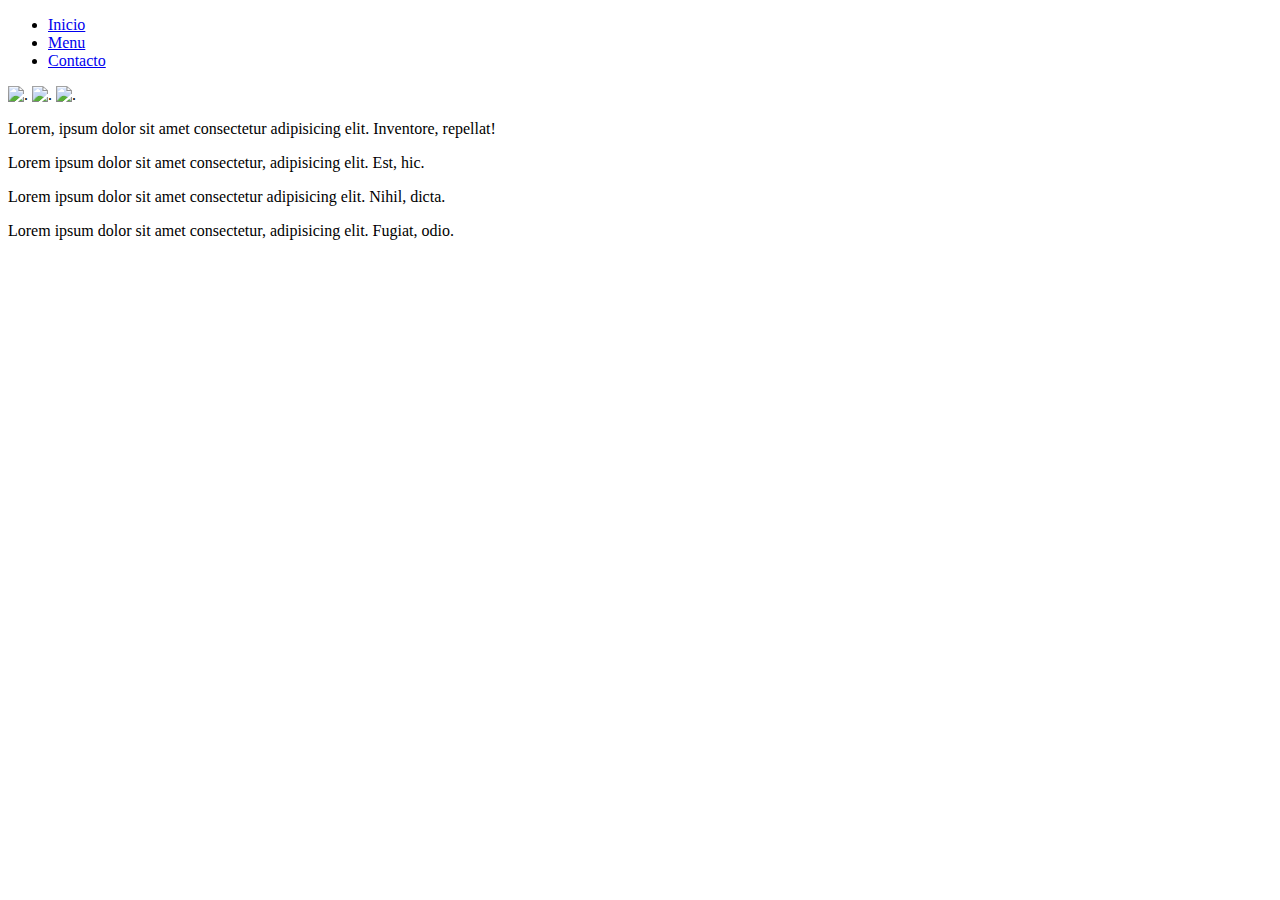
==== paginas/contacto.html @ 5c867b6e "segunda version" ====
<!DOCTYPE html>
<html lang="es">

<head>
    <meta charset="UTF-8">
    <meta name="viewport" content="width=device-width, initial-scale=1.0">
    <!--Boostrap + CSS-->
    <link rel="stylesheet" href="https://cdn.jsdelivr.net/npm/bootstrap@4.6.2/dist/css/bootstrap.min.css"
        integrity="sha384-xOolHFLEh07PJGoPkLv1IbcEPTNtaed2xpHsD9ESMhqIYd0nLMwNLD69Npy4HI+N" crossorigin="anonymous">
    <link rel="stylesheet" href="estilo.css">
    <title>Con Gusto</title>
</head>

<body>
    <!--nav-->
    <div class="conteiner-div">
        <ul class="nav">
            <li class="nav-item"><a class="nav-link" href="#">Inicio</a></li>
            <li class="nav-item"><a class="nav-link" href="#">Menu</a></li>
            <li class="nav-item"><a class="nav-link" href="#">Contacto</a></li>
        </ul>
    </div>
    <!--slider-->
    <section>
        <img src="./multimedia/corona.jpg" alt=".">
        <img src="./multimedia/heineken.jpg" alt=".">
        <img src="./multimedia/tirada.jpg" alt=".">
    </section>
    <!--footer-->
    <footer class="conteriner-footer conteriner-fluid">
    <div class="conteriner-fluid">
        <div class="row p-5 bg-secondary text-dark">
            <div class="col-xs-12 col-md-6 col-lg-3">
            <p class="h3">Lorem, ipsum dolor sit amet consectetur adipisicing elit. Inventore, repellat!</p>
            </div>
            <div class="col-xs-12 col-md-6 col-lg-3">
            <p class="h5">Lorem ipsum dolor sit amet consectetur, adipisicing elit. Est, hic.</p>
            </div>
            <div class="col-xs-12 col-md-6 col-lg-3">
            <p class="h5">Lorem ipsum dolor sit amet consectetur adipisicing elit. Nihil, dicta.</p>
            </div>
            <div class="col-xs-12 col-md-6 col-lg-3">
            <p class="h5">Lorem ipsum dolor sit amet consectetur, adipisicing elit. Fugiat, odio.</p>
            </div>
        </div>
    </div>
</footer>


    <script src="https://cdn.jsdelivr.net/npm/jquery@3.5.1/dist/jquery.slim.min.js"
        integrity="sha384-DfXdz2htPH0lsSSs5nCTpuj/zy4C+OGpamoFVy38MVBnE+IbbVYUew+OrCXaRkfj"
        crossorigin="anonymous"></script>
    <script src="https://cdn.jsdelivr.net/npm/bootstrap@4.6.2/dist/js/bootstrap.bundle.min.js"
        integrity="sha384-Fy6S3B9q64WdZWQUiU+q4/2Lc9npb8tCaSX9FK7E8HnRr0Jz8D6OP9dO5Vg3Q9ct"
        crossorigin="anonymous"></script>
</body>

</html>
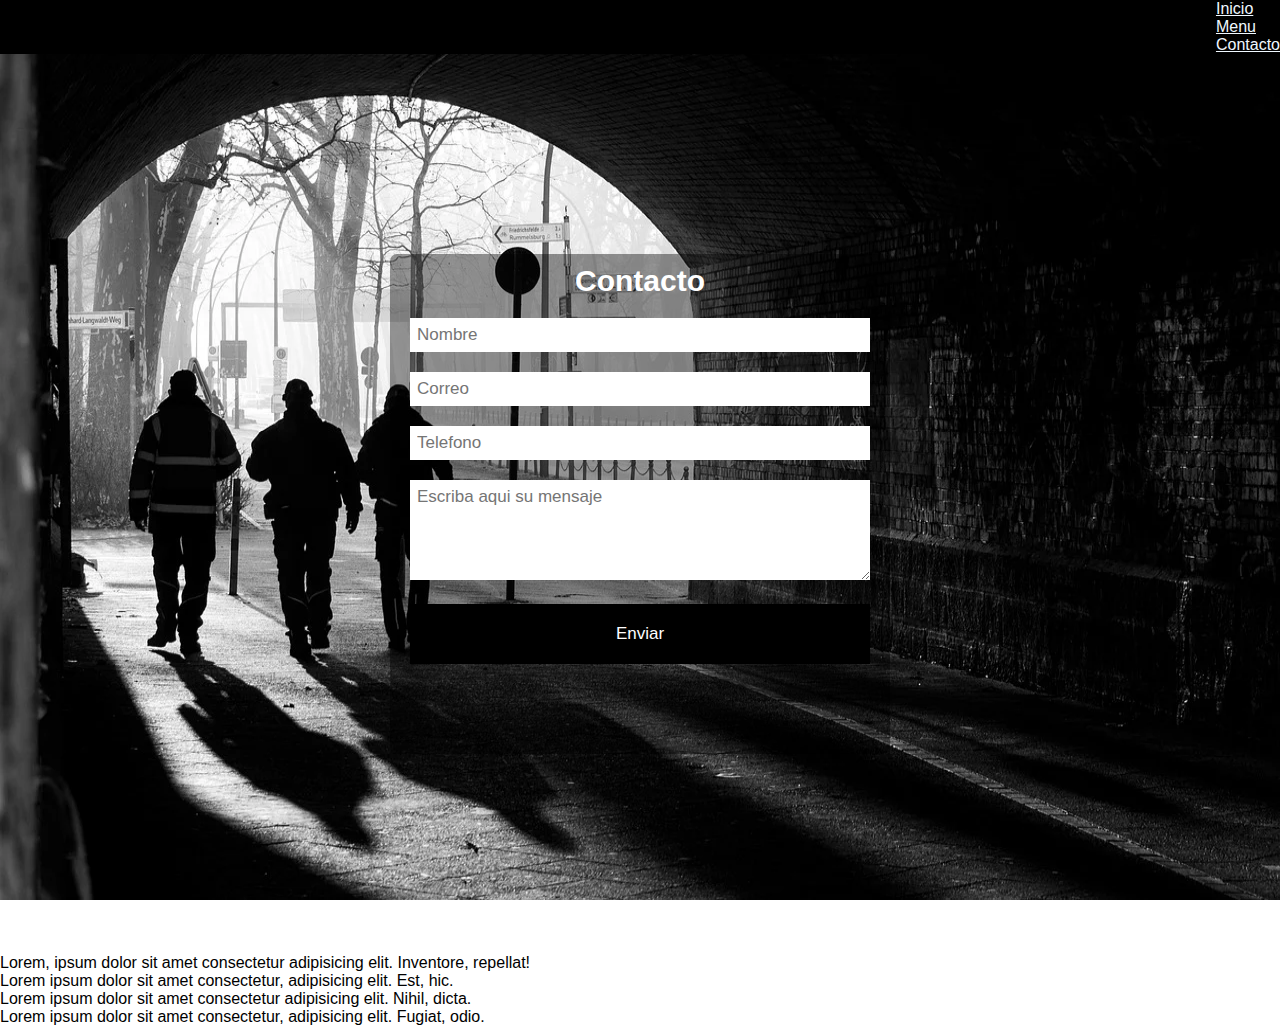
==== commit 1e4a1c44: "version final" ====
--- a/paginas/contacto.html
+++ b/paginas/contacto.html
@@ -7,7 +7,7 @@
     <!--Boostrap + CSS-->
     <link rel="stylesheet" href="https://cdn.jsdelivr.net/npm/bootstrap@4.6.2/dist/css/bootstrap.min.css"
         integrity="sha384-xOolHFLEh07PJGoPkLv1IbcEPTNtaed2xpHsD9ESMhqIYd0nLMwNLD69Npy4HI+N" crossorigin="anonymous">
-    <link rel="stylesheet" href="estilo.css">
+    <link rel="stylesheet" href="../estilo.css">
     <title>Con Gusto</title>
 </head>
 
@@ -15,17 +15,21 @@
     <!--nav-->
     <div class="conteiner-div">
         <ul class="nav">
-            <li class="nav-item"><a class="nav-link" href="#">Inicio</a></li>
-            <li class="nav-item"><a class="nav-link" href="#">Menu</a></li>
-            <li class="nav-item"><a class="nav-link" href="#">Contacto</a></li>
+            <li class="nav-item"><a class="nav-link" href="../index.html">Inicio</a></li>
+            <li class="nav-item"><a class="nav-link" href="./menu.html">Menu</a></li>
+            <li class="nav-item"><a class="nav-link" href="./contacto.html">Contacto</a></li>
         </ul>
     </div>
-    <!--slider-->
-    <section>
-        <img src="./multimedia/corona.jpg" alt=".">
-        <img src="./multimedia/heineken.jpg" alt=".">
-        <img src="./multimedia/tirada.jpg" alt=".">
-    </section>
+    <!--formulario-->
+    <form action="">
+        <h2>Contacto</h2>
+        <input type="text" name="Nombre" placeholder="Nombre">
+        <input type="text" name="Correo" placeholder="Correo">
+        <input type="text" name="Telefono" placeholder="Telefono">
+        <textarea name="Mensaje" name="Mensaje" placeholder="Escriba aqui su mensaje"></textarea>
+        <input type="button" value="Enviar" id="boton">
+
+    </form>
     <!--footer-->
     <footer class="conteriner-footer conteriner-fluid">
     <div class="conteriner-fluid">
--- a/estilo.css
+++ b/estilo.css
@@ -0,0 +1,90 @@
+/*Cambios gral*/
+* {
+    font-family: 'Franklin Gothic Medium', 'Arial Narrow', Arial, sans-serif;
+    margin: 0;
+    padding: 0;
+}
+body {
+    background-image: url(./multimedia/background.jpg);
+    background-size: 100vw 100vh;
+    background-attachment: fixed;
+    margin: 0;
+}
+/*Nav*/
+.conteiner-div {
+    display: grid;
+    justify-content: end;
+    background-color: black;
+}
+.nav-link {
+    color: aliceblue;
+}
+/*Slider*/
+section {
+    display: flex;
+    width: 100%;
+    height: 750px;
+}
+section img {
+    width: 0px;
+    flex-grow: 1;
+    object-fit: cover;
+    opacity: .8;
+    transition: .5s ease;
+}
+section img:hover {
+    cursor: crosshair;
+    width: 300px;
+    opacity: 1;
+    filter: contrast(120%);
+}
+/*footer*/
+footer {
+    padding-top: 200px;
+}
+/*Contacto*/
+form {
+width: 500px;
+height: 500px;
+margin: auto;
+background-color: rgba(0, 0, 0, 0.404);
+padding: 10px 20px;
+padding-bottom: 200px;
+box-sizing: border-box;
+margin-top: 200px;
+border-radius: 7px;
+}
+form h2 {
+    color: white;
+    text-align: center;
+    margin: 0;
+    margin-bottom: 20px;
+    font-size: 30px
+}
+form input,textarea {
+    width: 100%;
+    margin-bottom: 20px;
+    padding: 7px;
+    box-sizing: border-box;
+    font-size: 17px;
+    border: none;
+}
+form textarea {
+    min-height: 100px;
+    max-height: 200px;
+    max-width: 100%;
+}
+#boton {
+    background-color: black;
+    color: white;
+    padding: 20px;
+}
+#boton:hover {
+    cursor: pointer;
+}
+
+@media (max-width:480px) {
+    form{
+        width: 100%;
+    }
+}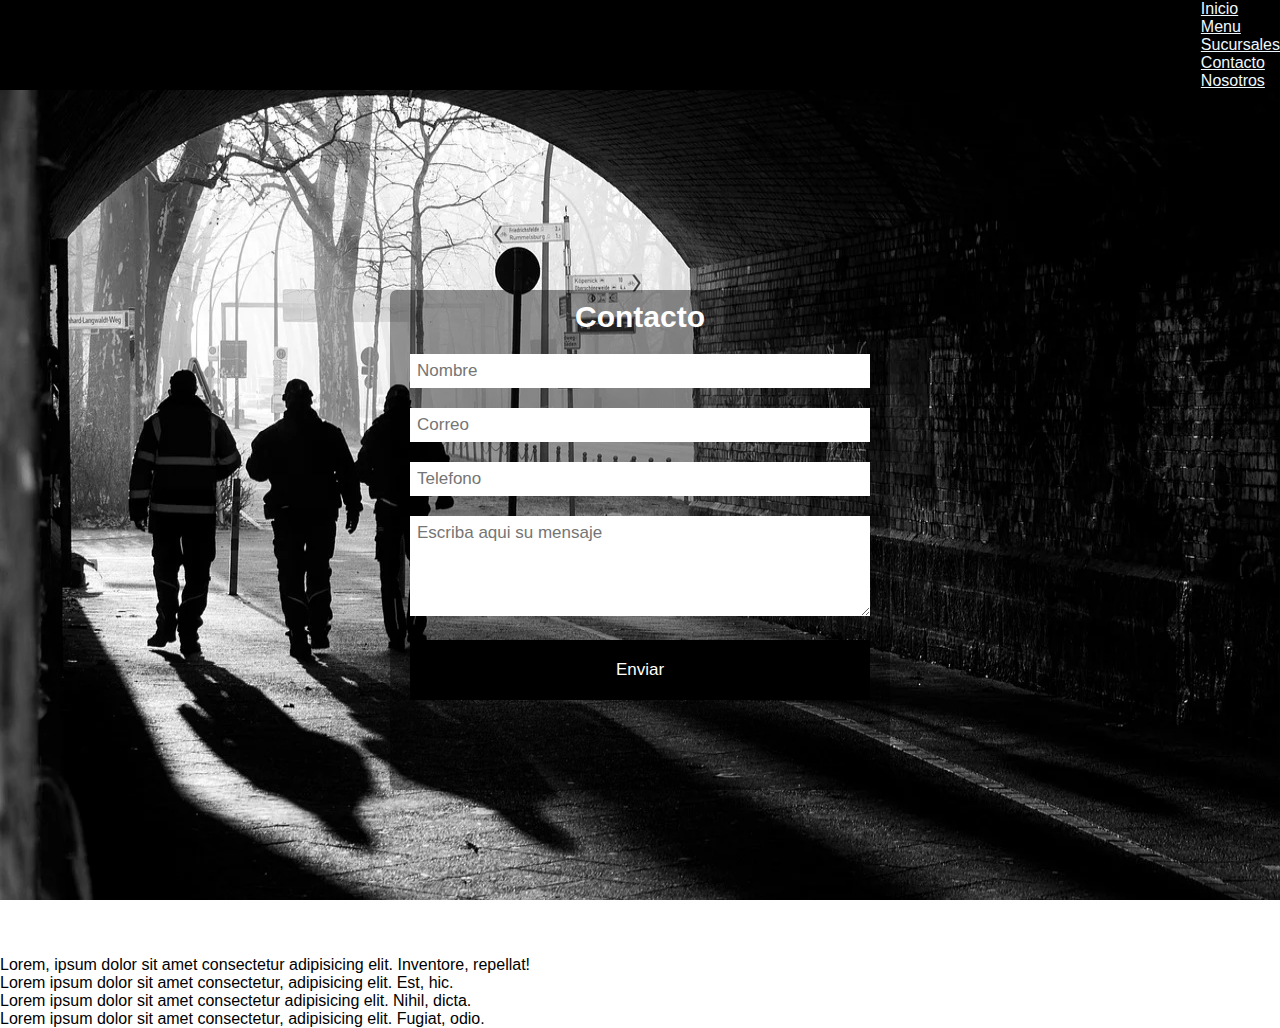
==== commit 787288da: "version pre-entrega 3 /2" ====
--- a/paginas/contacto.html
+++ b/paginas/contacto.html
@@ -17,9 +17,12 @@
         <ul class="nav">
             <li class="nav-item"><a class="nav-link" href="../index.html">Inicio</a></li>
             <li class="nav-item"><a class="nav-link" href="./menu.html">Menu</a></li>
+            <li class="nav-item"><a class="nav-link" href="./sucursales.html">Sucursales</a></li>
             <li class="nav-item"><a class="nav-link" href="./contacto.html">Contacto</a></li>
+            <li class="nav-item"><a class="nav-link" href="./nosotros.html">Nosotros</a></li>
         </ul>
     </div>
+
     <!--formulario-->
     <form action="">
         <h2>Contacto</h2>
--- a/estilo.css
+++ b/estilo.css
@@ -1,90 +1,164 @@
 /*Cambios gral*/
 * {
-    font-family: 'Franklin Gothic Medium', 'Arial Narrow', Arial, sans-serif;
-    margin: 0;
-    padding: 0;
+  font-family: "Franklin Gothic Medium", "Arial Narrow", Arial, sans-serif;
+  margin: 0px;
+  padding: 0px;
 }
+
 body {
-    background-image: url(./multimedia/background.jpg);
-    background-size: 100vw 100vh;
-    background-attachment: fixed;
-    margin: 0;
+  background-image: url(./multimedia/background.jpg);
+  background-size: 100vw 100vh;
+  background-attachment: fixed;
 }
+
 /*Nav*/
 .conteiner-div {
-    display: grid;
-    justify-content: end;
-    background-color: black;
+  display: grid;
+  justify-content: end;
+  background-color: black;
 }
+
 .nav-link {
-    color: aliceblue;
+  color: aliceblue;
 }
+
 /*Slider*/
-section {
-    display: flex;
-    width: 100%;
-    height: 750px;
+.container {
+  height: 100vh;
+  display: flex;
+  align-items: center;
+  justify-content: center;
 }
-section img {
-    width: 0px;
-    flex-grow: 1;
-    object-fit: cover;
-    opacity: .8;
-    transition: .5s ease;
+
+.carousel-inner {
+  max-width: 800px;
 }
-section img:hover {
-    cursor: crosshair;
-    width: 300px;
-    opacity: 1;
-    filter: contrast(120%);
+
+.carousel-image-container {
+  display: flex;
+  align-items: center;
+  justify-content: center;
+  height: 50vh;
+  width: 50vw;
 }
+
+.carousel-item img {
+  max-height: 100%;
+  width: auto;
+}
+
+.carousel-text {
+  text-align: center;
+  color: #fff;
+}
+
+.carousel-maps-container {
+  display: flex;
+  align-items: center;
+  justify-content: center;
+}
+
+.carousel-control-prev-icon,
+.carousel-control-next-icon {
+  background-color: black;
+}
+
 /*footer*/
 footer {
-    padding-top: 200px;
+  padding-top: 166px;
+  margin-right: 15px;
 }
+
 /*Contacto*/
 form {
-width: 500px;
-height: 500px;
-margin: auto;
-background-color: rgba(0, 0, 0, 0.404);
-padding: 10px 20px;
-padding-bottom: 200px;
-box-sizing: border-box;
-margin-top: 200px;
-border-radius: 7px;
-}
-form h2 {
-    color: white;
-    text-align: center;
-    margin: 0;
-    margin-bottom: 20px;
-    font-size: 30px
-}
-form input,textarea {
-    width: 100%;
-    margin-bottom: 20px;
-    padding: 7px;
-    box-sizing: border-box;
-    font-size: 17px;
-    border: none;
-}
-form textarea {
-    min-height: 100px;
-    max-height: 200px;
-    max-width: 100%;
-}
-#boton {
-    background-color: black;
-    color: white;
-    padding: 20px;
-}
-#boton:hover {
-    cursor: pointer;
+  width: 500px;
+  height: 500px;
+  margin: auto;
+  background-color: rgba(0, 0, 0, 0.404);
+  padding: 10px 20px;
+  padding-bottom: 200px;
+  box-sizing: border-box;
+  margin-top: 200px;
+  border-radius: 7px;
 }
 
-@media (max-width:480px) {
-    form{
-        width: 100%;
-    }
-}+form h2 {
+  color: white;
+  text-align: center;
+  margin: 0px;
+  margin-bottom: 20px;
+  font-size: 30px;
+}
+
+form input, textarea {
+  width: 100%;
+  margin-bottom: 20px;
+  padding: 7px;
+  box-sizing: border-box;
+  font-size: 17px;
+  border: none;
+}
+
+form textarea {
+  min-height: 100px;
+  max-height: 200px;
+  max-width: 100%;
+}
+
+#boton {
+  background-color: black;
+  color: white;
+  padding: 20px;
+}
+
+#boton:hover {
+  cursor: pointer;
+}
+
+@media (max-width: 480px) {
+  form {
+    width: 100%;
+  }
+}
+.main-container {
+  display: flex;
+  flex-wrap: wrap;
+  background-color: rgba(255, 255, 255, 0.8);
+  padding: 20px;
+  margin: 100px;
+  box-shadow: 0 4px 8px rgba(0, 0, 0, 0.1);
+}
+
+.content-box {
+  flex: 1;
+  margin-right: 50px;
+}
+
+.content-box p {
+  margin: 0;
+  padding-top: 45px;
+}
+
+.image-container {
+  display: flex;
+  flex-direction: column;
+  align-items: center;
+}
+
+.image-container img {
+  width: 200px;
+  margin-top: 50px;
+}
+
+@media (max-width: 768px) {
+  .main-container {
+    flex-direction: column;
+    align-items: center;
+  }
+  .content-box,
+  .image-container {
+    width: 100%;
+  }
+}
+
+/*# sourceMappingURL=estilo.css.map */
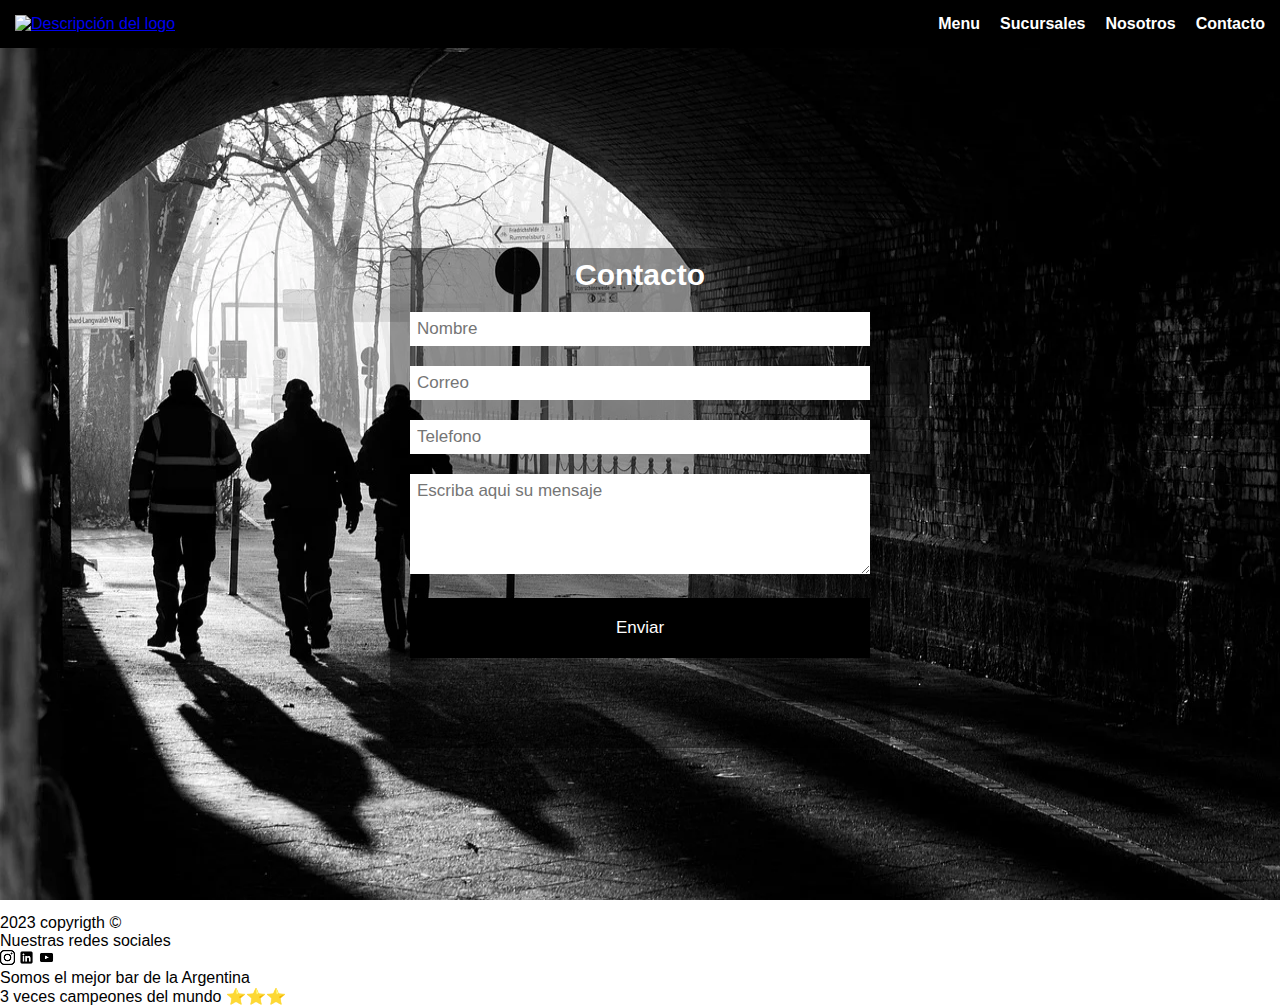
==== commit 8decca8d: "version entrega final" ====
--- a/paginas/contacto.html
+++ b/paginas/contacto.html
@@ -7,21 +7,30 @@
     <!--Boostrap + CSS-->
     <link rel="stylesheet" href="https://cdn.jsdelivr.net/npm/bootstrap@4.6.2/dist/css/bootstrap.min.css"
         integrity="sha384-xOolHFLEh07PJGoPkLv1IbcEPTNtaed2xpHsD9ESMhqIYd0nLMwNLD69Npy4HI+N" crossorigin="anonymous">
+    <meta name="author" content="Santiago Sugrañes">
+    <meta name="description" content="Las mejores cervezas las encontras aca">
+    <meta name="copyrigth" content="Todos contenido de esta pagina son propiedad de Con Gusto">
+    <meta name="keywords" content="Cervezas bar comida felicidad">
     <link rel="stylesheet" href="../estilo.css">
+    <link rel="shortcut icon" href="../multimedia/logo.png">
     <title>Con Gusto</title>
 </head>
 
 <body>
     <!--nav-->
-    <div class="conteiner-div">
-        <ul class="nav">
-            <li class="nav-item"><a class="nav-link" href="../index.html">Inicio</a></li>
-            <li class="nav-item"><a class="nav-link" href="./menu.html">Menu</a></li>
-            <li class="nav-item"><a class="nav-link" href="./sucursales.html">Sucursales</a></li>
-            <li class="nav-item"><a class="nav-link" href="./contacto.html">Contacto</a></li>
-            <li class="nav-item"><a class="nav-link" href="./nosotros.html">Nosotros</a></li>
-        </ul>
-    </div>
+    <header>
+        <div class="logo">
+            <a href="../index.html"><img src="../multimedia/logo.png" alt="Descripción del logo"></a>
+        </div>
+        <nav>
+          <ul>
+            <li><a href="./menu.html">Menu</a></li>
+            <li><a href="./sucursales.html">Sucursales</a></li>
+            <li><a href="./nosotros.html">Nosotros</a></li>
+            <li><a href="./contacto.html">Contacto</a></li>
+          </ul>
+        </nav>
+      </header>
 
     <!--formulario-->
     <form action="">
@@ -34,24 +43,27 @@
 
     </form>
     <!--footer-->
-    <footer class="conteriner-footer conteriner-fluid">
-    <div class="conteriner-fluid">
-        <div class="row p-5 bg-secondary text-dark">
-            <div class="col-xs-12 col-md-6 col-lg-3">
-            <p class="h3">Lorem, ipsum dolor sit amet consectetur adipisicing elit. Inventore, repellat!</p>
-            </div>
-            <div class="col-xs-12 col-md-6 col-lg-3">
-            <p class="h5">Lorem ipsum dolor sit amet consectetur, adipisicing elit. Est, hic.</p>
-            </div>
-            <div class="col-xs-12 col-md-6 col-lg-3">
-            <p class="h5">Lorem ipsum dolor sit amet consectetur adipisicing elit. Nihil, dicta.</p>
-            </div>
-            <div class="col-xs-12 col-md-6 col-lg-3">
-            <p class="h5">Lorem ipsum dolor sit amet consectetur, adipisicing elit. Fugiat, odio.</p>
+    <footer>
+        <div class="conteriner-fluid">
+            <div class="row p-5 bg-secondary text-dark">
+                <div class="col-xs-12 col-md-6 col-lg-3">
+                <p class="h3">2023 copyrigth ©</p>
+                </div>
+                <div class="col-xs-12 col-md-6 col-lg-3">
+                <p class="h5">Nuestras redes sociales</p>
+                <a href="https://www.instagram.com/santisugra/"><img src="../multimedia/logo-insta.png" alt=""></a>
+                <a href="https://www.linkedin.com/in/santisugranes/"><img src="../multimedia/logo-linkd.png" alt=""></a>
+                <a href="https://www.youtube.com/channel/UCphUR2T6WMHWnfBhO0Z5gyg"><img src="../multimedia/logo-yt.png" alt=""></a>
+                </div>
+                <div class="col-xs-12 col-md-6 col-lg-3">
+                <p class="h5">Somos el mejor bar de la Argentina</p>
+                </div>
+                <div class="col-xs-12 col-md-6 col-lg-3">
+                <p class="h5">3 veces campeones del mundo ⭐⭐⭐</p>
+                </div>
             </div>
         </div>
-    </div>
-</footer>
+        </footer>
 
 
     <script src="https://cdn.jsdelivr.net/npm/jquery@3.5.1/dist/jquery.slim.min.js"
--- a/estilo.css
+++ b/estilo.css
@@ -1,3 +1,4 @@
+/*Mixin*/
 /*Cambios gral*/
 * {
   font-family: "Franklin Gothic Medium", "Arial Narrow", Arial, sans-serif;
@@ -12,34 +13,67 @@
 }
 
 /*Nav*/
-.conteiner-div {
+header {
+  background-color: black;
+  color: #fff;
+  padding: 15px;
   display: grid;
-  justify-content: end;
-  background-color: black;
-}
-
-.nav-link {
-  color: aliceblue;
+  grid-template-columns: auto 1fr;
+  align-items: center;
+}
+
+.logo img {
+  width: 100px;
+  height: auto;
+}
+
+nav ul {
+  list-style: none;
+  margin: 0;
+  padding: 0;
+  display: flex;
+  justify-content: flex-end;
+}
+
+nav ul:hover {
+  color: rgb(231, 214, 214);
+}
+
+nav li {
+  margin-left: 20px;
+  transform: scale(1, 2, 1);
+}
+
+nav li:first-child {
+  margin-left: 0;
+}
+
+nav a {
+  text-decoration: none;
+  color: #fff;
+  font-weight: bold;
+  font-size: 16px;
 }
 
 /*Slider*/
 .container {
   height: 100vh;
+  width: 100vw;
   display: flex;
   align-items: center;
   justify-content: center;
 }
 
 .carousel-inner {
-  max-width: 800px;
+  max-width: 1000px;
 }
 
 .carousel-image-container {
   display: flex;
   align-items: center;
   justify-content: center;
-  height: 50vh;
-  width: 50vw;
+  height: 800px;
+  width: 1000px;
 }
 
 .carousel-item img {
@@ -56,6 +90,8 @@
   display: flex;
   align-items: center;
   justify-content: center;
+  height: 500px;
+  width: auto;
 }
 
 .carousel-control-prev-icon,
@@ -160,5 +196,147 @@
     width: 100%;
   }
 }
-
-/*# sourceMappingURL=estilo.css.map */
+/*Catalogo*/
+.elemento-1 .catalogo-item {
+  display: flex;
+  flex-direction: column;
+  align-items: center;
+  margin: 10px;
+}
+.elemento-1 .catalogo-item img {
+  width: 100%;
+  max-height: 200px;
+  -o-object-fit: cover;
+     object-fit: cover;
+  border-radius: 8px;
+}
+.elemento-1 .catalogo-item .nombre {
+  font-weight: bold;
+  margin-top: 8px;
+}
+.elemento-1 .catalogo-item .precio {
+  color: #ffffff;
+  margin-top: 4px;
+  background-color: rgba(179, 177, 177, 0.7254901961);
+  border-radius: 5px;
+}
+
+.elemento-2 .catalogo-item {
+  display: flex;
+  flex-direction: column;
+  align-items: center;
+  margin: 10px;
+}
+.elemento-2 .catalogo-item img {
+  width: 100%;
+  max-height: 200px;
+  -o-object-fit: cover;
+     object-fit: cover;
+  border-radius: 8px;
+}
+.elemento-2 .catalogo-item .nombre {
+  font-weight: bold;
+  margin-top: 8px;
+}
+.elemento-2 .catalogo-item .precio {
+  color: #ffffff;
+  margin-top: 4px;
+  background-color: rgba(179, 177, 177, 0.7254901961);
+  border-radius: 5px;
+}
+
+.elemento-3 .catalogo-item {
+  display: flex;
+  flex-direction: column;
+  align-items: center;
+  margin: 10px;
+}
+.elemento-3 .catalogo-item img {
+  width: 100%;
+  max-height: 200px;
+  -o-object-fit: cover;
+     object-fit: cover;
+  border-radius: 8px;
+}
+.elemento-3 .catalogo-item .nombre {
+  font-weight: bold;
+  margin-top: 8px;
+}
+.elemento-3 .catalogo-item .precio {
+  color: #ffffff;
+  margin-top: 4px;
+  background-color: rgba(179, 177, 177, 0.7254901961);
+  border-radius: 5px;
+}
+
+.elemento-4 .catalogo-item {
+  display: flex;
+  flex-direction: column;
+  align-items: center;
+  margin: 10px;
+}
+.elemento-4 .catalogo-item img {
+  width: 100%;
+  max-height: 200px;
+  -o-object-fit: cover;
+     object-fit: cover;
+  border-radius: 8px;
+}
+.elemento-4 .catalogo-item .nombre {
+  font-weight: bold;
+  margin-top: 8px;
+}
+.elemento-4 .catalogo-item .precio {
+  color: #ffffff;
+  margin-top: 4px;
+  background-color: rgba(179, 177, 177, 0.7254901961);
+  border-radius: 5px;
+}
+
+.elemento-5 .catalogo-item {
+  display: flex;
+  flex-direction: column;
+  align-items: center;
+  margin: 10px;
+}
+.elemento-5 .catalogo-item img {
+  width: 100%;
+  max-height: 200px;
+  -o-object-fit: cover;
+     object-fit: cover;
+  border-radius: 8px;
+}
+.elemento-5 .catalogo-item .nombre {
+  font-weight: bold;
+  margin-top: 8px;
+}
+.elemento-5 .catalogo-item .precio {
+  color: #ffffff;
+  margin-top: 4px;
+  background-color: rgba(179, 177, 177, 0.7254901961);
+  border-radius: 5px;
+}
+
+.elemento-6 .catalogo-item {
+  display: flex;
+  flex-direction: column;
+  align-items: center;
+  margin: 10px;
+}
+.elemento-6 .catalogo-item img {
+  width: 100%;
+  max-height: 200px;
+  -o-object-fit: cover;
+     object-fit: cover;
+  border-radius: 8px;
+}
+.elemento-6 .catalogo-item .nombre {
+  font-weight: bold;
+  margin-top: 8px;
+}
+.elemento-6 .catalogo-item .precio {
+  color: #ffffff;
+  margin-top: 4px;
+  background-color: rgba(179, 177, 177, 0.7254901961);
+  border-radius: 5px;
+}/*# sourceMappingURL=estilo.css.map */